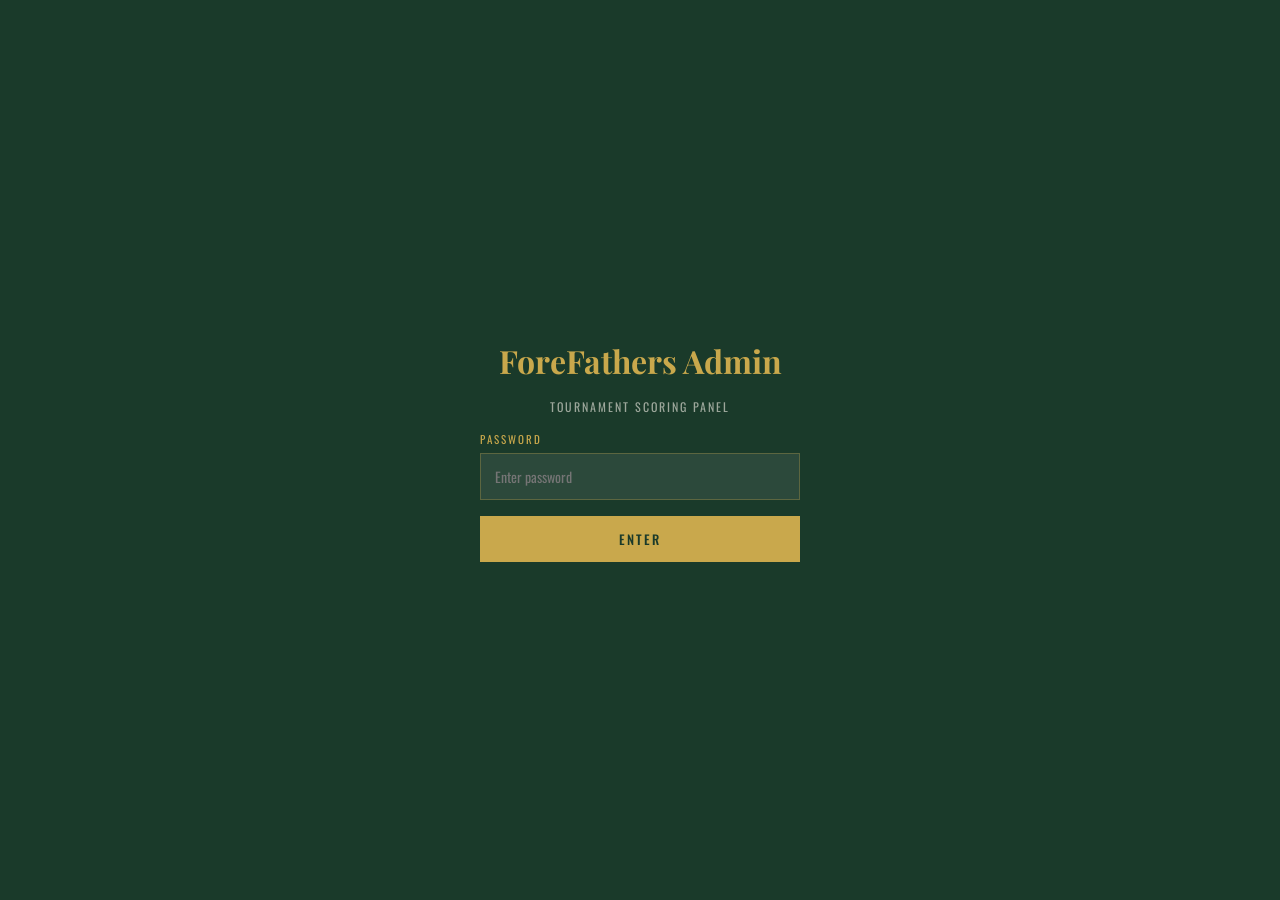
==== admin.html @ 04873b29 "Add files via upload" ====
<!DOCTYPE html>
<html lang="en">
<head>
<meta charset="UTF-8">
<meta name="viewport" content="width=device-width, initial-scale=1.0">
<title>ForeFathers Admin</title>
<link href="https://fonts.googleapis.com/css2?family=Oswald:wght@300;400;500&family=Playfair+Display:wght@700&display=swap" rel="stylesheet">
<style>
  :root { --green:#1a3a2a; --gold:#c9a84c; --cream:#f5f0e8; }
  * { margin:0; padding:0; box-sizing:border-box; }
  body { background:var(--green); font-family:'Oswald',sans-serif; color:var(--cream); min-height:100vh; }

  #login-screen { display:flex; flex-direction:column; align-items:center; justify-content:center; min-height:100vh; gap:16px; padding:20px; }
  #login-screen h1 { font-family:'Playfair Display',serif; color:var(--gold); font-size:2rem; text-align:center; }
  #login-screen p { color:rgba(245,240,232,0.6); font-size:12px; letter-spacing:2px; text-transform:uppercase; }
  .input-group { display:flex; flex-direction:column; gap:6px; width:100%; max-width:320px; }
  .input-group label { font-size:11px; letter-spacing:2px; text-transform:uppercase; color:var(--gold); }
  .input-group input { background:rgba(255,255,255,0.08); border:1px solid rgba(201,168,76,0.3); color:var(--cream); padding:12px 14px; font-family:'Oswald',sans-serif; font-size:14px; outline:none; width:100%; }
  .input-group input:focus { border-color:var(--gold); }
  .btn { background:var(--gold); color:var(--green); border:none; padding:13px 32px; font-family:'Oswald',sans-serif; font-size:13px; letter-spacing:2px; text-transform:uppercase; cursor:pointer; font-weight:500; width:100%; max-width:320px; transition:background 0.2s; }
  .btn:hover { background:#e5c97a; }
  .btn.secondary { background:transparent; color:var(--gold); border:1px solid rgba(201,168,76,0.4); }
  .btn.secondary:hover { background:rgba(201,168,76,0.1); }
  #login-error { color:#e74c3c; font-size:12px; letter-spacing:1px; display:none; }

  #admin-panel { display:none; padding:0 0 60px; }
  .admin-header { background:rgba(0,0,0,0.3); border-bottom:2px solid var(--gold); padding:16px 24px; display:flex; justify-content:space-between; align-items:center; }
  .admin-header h1 { font-family:'Playfair Display',serif; color:var(--gold); font-size:1.3rem; }
  .admin-header button { background:none; border:1px solid rgba(201,168,76,0.3); color:var(--cream); padding:6px 16px; cursor:pointer; font-family:'Oswald',sans-serif; font-size:11px; letter-spacing:1px; }
  .admin-body { max-width:900px; margin:0 auto; padding:30px 20px; }
  .section-label { font-size:10px; letter-spacing:3px; text-transform:uppercase; color:var(--gold); margin-bottom:16px; margin-top:32px; border-bottom:1px solid rgba(201,168,76,0.2); padding-bottom:8px; }

  .score-table { width:100%; border-collapse:collapse; }
  .score-table th { background:rgba(0,0,0,0.3); color:var(--gold); font-size:11px; letter-spacing:2px; text-transform:uppercase; padding:12px 10px; text-align:left; }
  .score-table th:not(:first-child) { text-align:center; }
  .score-table td { padding:8px 6px; border-bottom:1px solid rgba(255,255,255,0.05); }
  .score-table td:first-child { font-size:13px; letter-spacing:0.5px; }
  .score-table td .hcp { font-size:10px; color:rgba(245,240,232,0.4); }
  .score-table input[type="number"] { width:60px; background:rgba(255,255,255,0.08); border:1px solid rgba(255,255,255,0.1); color:var(--cream); padding:8px 6px; text-align:center; font-family:'Oswald',sans-serif; font-size:14px; -moz-appearance:textfield; }
  .score-table input[type="number"]::-webkit-inner-spin-button { -webkit-appearance:none; }
  .score-table input[type="number"]:focus { border-color:var(--gold); outline:none; }
  .score-table .net-cell { font-size:12px; color:var(--gold); text-align:center; }
  .score-table .total-cell { font-weight:500; font-size:14px; text-align:center; }
  .score-table tr:hover td { background:rgba(255,255,255,0.03); }

  .save-bar { position:fixed; bottom:0; left:0; right:0; background:var(--green); border-top:2px solid var(--gold); padding:14px 24px; display:flex; gap:12px; align-items:center; justify-content:flex-end; }
  #save-status { font-size:12px; letter-spacing:1px; flex:1; }
  #save-status.ok { color:#2ecc71; }
  #save-status.err { color:#e74c3c; }
  #save-status.saving { color:var(--gold); }
  .table-wrapper { overflow-x:auto; }

  .round-tabs { display:flex; gap:6px; flex-wrap:wrap; margin-bottom:16px; }
  .round-tab { background:transparent; border:1px solid rgba(201,168,76,0.3); color:rgba(245,240,232,0.6); padding:7px 14px; font-family:'Oswald',sans-serif; font-size:11px; letter-spacing:1px; text-transform:uppercase; cursor:pointer; transition:all 0.2s; }
  .round-tab.active { background:var(--gold); color:var(--green); border-color:var(--gold); }
  .round-tab:hover:not(.active) { border-color:var(--gold); color:var(--cream); }
  #pairings-status.ok { color:#2ecc71; }
  #pairings-status.err { color:#e74c3c; }
  #pairings-status.saving { color:var(--gold); }

  @media (max-width:600px) {
    .score-table input[type="number"] { width:48px; font-size:13px; }
    .score-table th, .score-table td { padding:8px 4px; }
  }
</style>
</head>
<body>

<div id="login-screen">
  <h1>ForeFathers Admin</h1>
  <p>Tournament Scoring Panel</p>
  <div class="input-group">
    <label>Password</label>
    <input type="password" id="password-input" placeholder="Enter password" onkeydown="if(event.key==='Enter')login()"/>
  </div>
  <button class="btn" onclick="login()">Enter</button>
  <div id="login-error">Incorrect password</div>
</div>

<div id="admin-panel">
  <div class="admin-header">
    <h1>ForeFathers Invitational — Scoring</h1>
    <button onclick="logout()">Log Out</button>
  </div>
  <div class="admin-body">

    <div class="section-label">Tee Time Pairings</div>
    <div id="pairings-panel">
      <div class="round-tabs">
        <button class="round-tab active" onclick="switchRound(0)">R1 · True Blue</button>
        <button class="round-tab" onclick="switchRound(1)">R2 · Caledonia</button>
        <button class="round-tab" onclick="switchRound(2)">R3 · Pawleys</button>
        <button class="round-tab" onclick="switchRound(3)">R4 · TPC</button>
      </div>
      <div id="pairings-builder" style="min-height:10px;"></div>
      <div style="display:flex;gap:10px;margin-top:14px;flex-wrap:wrap;">
        <button class="btn secondary" style="width:auto;max-width:none;" onclick="loadPairings()">Refresh Pairings</button>
        <button class="btn" style="width:auto;max-width:none;" onclick="savePairings()">Save Pairings to Site</button>
      </div>
      <div id="pairings-status" style="font-size:12px;letter-spacing:1px;margin-top:8px;"></div>
    </div>

    <div class="section-label" style="margin-top:40px;">Round Scores (Gross)</div>
    <div class="table-wrapper">
      <table class="score-table" id="score-table">
        <thead>
          <tr>
            <th>Player</th>
            <th>R1<br><small style="opacity:0.5;font-size:9px">True Blue</small></th>
            <th>R2<br><small style="opacity:0.5;font-size:9px">Caledonia</small></th>
            <th>R3<br><small style="opacity:0.5;font-size:9px">Pawleys</small></th>
            <th>R4<br><small style="opacity:0.5;font-size:9px">TPC</small></th>
            <th>Gross</th>
            <th>Net</th>
          </tr>
        </thead>
        <tbody id="score-body"></tbody>
      </table>
    </div>

  </div>
  <div class="save-bar">
    <div id="save-status"></div>
    <button class="btn secondary" style="width:auto;max-width:none;" onclick="loadScores()">Refresh</button>
    <button class="btn" style="width:auto;max-width:none;" onclick="saveScores()">Save Scores to Site</button>
  </div>
</div>

<script>
const ADMIN_PASSWORD = 'forefathers2026';
const REPO_OWNER    = 'michaelconnell6-alt';
const REPO_NAME     = 'ffinvitational';
const SCORES_FILE   = 'scores.json';
const PAIRINGS_FILE = 'pairings.json';

let scoresData   = null;
let fileSha      = null;
let pairingsSha  = null;
let activeRound  = 0;
let pairingsData = {
  rounds: [
    { round:1, course:'True Blue',         date:'Friday, July 11',   groups:[] },
    { round:2, course:'Caledonia',          date:'Friday, July 11',   groups:[] },
    { round:3, course:'Pawleys Plantation', date:'Saturday, July 12', groups:[] },
    { round:4, course:'TPC Myrtle Beach',   date:'Sunday, July 13',   groups:[] }
  ]
};

// ── AUTH ──────────────────────────────────────────────────────
function login() {
  if (document.getElementById('password-input').value === ADMIN_PASSWORD) {
    document.getElementById('login-screen').style.display = 'none';
    document.getElementById('admin-panel').style.display  = 'block';
    renderPairings();
    loadScores();
    loadPairings();
  } else {
    document.getElementById('login-error').style.display = 'block';
  }
}
function logout() {
  document.getElementById('login-screen').style.display = 'flex';
  document.getElementById('admin-panel').style.display  = 'none';
  document.getElementById('password-input').value = '';
}

// ── FALLBACK PLAYERS ──────────────────────────────────────────
const FALLBACK_PLAYERS = [
  {"name":"Rob Leverone",    "handicap":8.4,  "strokes":[10,12,11,12],"scores":[null,null,null,null]},
  {"name":"Mikey Connell",   "handicap":6.9,  "strokes":[8, 10, 9,10],"scores":[null,null,null,null]},
  {"name":"Joseph Lowry",    "handicap":9.3,  "strokes":[11,13,12,13],"scores":[null,null,null,null]},
  {"name":"Garrett Wardell", "handicap":11.7, "strokes":[14,16,15,16],"scores":[null,null,null,null]},
  {"name":"Russell Cobble",  "handicap":5.7,  "strokes":[7, 9, 7, 8], "scores":[null,null,null,null]},
  {"name":"Justin Roy",      "handicap":13.0, "strokes":[16,18,16,18],"scores":[null,null,null,null]},
  {"name":"Steve Williams",  "handicap":10.3, "strokes":[13,15,13,15],"scores":[null,null,null,null]},
  {"name":"Micah Smoak",     "handicap":6.6,  "strokes":[8, 10, 8,10],"scores":[null,null,null,null]},
  {"name":"Nick Demarchi",   "handicap":12.4, "strokes":[15,17,16,17],"scores":[null,null,null,null]},
  {"name":"John Beauregard", "handicap":5.8,  "strokes":[7, 9, 7, 8], "scores":[null,null,null,null]},
  {"name":"Derek Beauregard","handicap":10.2, "strokes":[13,14,13,14],"scores":[null,null,null,null]},
  {"name":"Ryan Beauregard", "handicap":6.3,  "strokes":[8, 9, 8, 9], "scores":[null,null,null,null]},
  {"name":"Nick Brabant",    "handicap":17.9, "strokes":[22,24,22,25],"scores":[null,null,null,null]},
  {"name":"Court Russo",     "handicap":12.9, "strokes":[12,14,12,15],"scores":[null,null,null,null]}
];

const ALL_PLAYERS = FALLBACK_PLAYERS.map(function(p){ return p.name; });

// ── SCORES ────────────────────────────────────────────────────
async function loadScores() {
  const token = localStorage.getItem('ff_token');
  setStatus('Loading scores...', 'saving');
  if (token) {
    try {
      const res = await fetch('https://api.github.com/repos/' + REPO_OWNER + '/' + REPO_NAME + '/contents/' + SCORES_FILE, {
        headers: { 'Authorization': 'token ' + token, 'Cache-Control': 'no-cache' }
      });
      if (res.ok) {
        const json = await res.json();
        fileSha    = json.sha;
        scoresData = JSON.parse(atob(json.content.replace(/\s/g, '')));
        setStatus('✓ Scores loaded from GitHub', 'ok');
        renderTable();
        return;
      }
    } catch(e) {}
  }
  try {
    const raw = await fetch('https://raw.githubusercontent.com/' + REPO_OWNER + '/' + REPO_NAME + '/main/' + SCORES_FILE + '?_=' + Date.now());
    if (raw.ok) {
      scoresData = await raw.json();
      fileSha    = null;
      setStatus('✓ Scores loaded (SHA will be fetched on save)', 'ok');
      renderTable();
      return;
    }
  } catch(e) {}
  scoresData = { players: FALLBACK_PLAYERS };
  fileSha = null;
  setStatus('⚠ Using local data — save will fetch SHA automatically', 'err');
  renderTable();
}

function renderTable() {
  var tbody = document.getElementById('score-body');
  tbody.innerHTML = '';
  scoresData.players.forEach(function(p, pi) {
    var gross = p.scores.reduce(function(a,v){ return a + (v||0); }, 0);
    var rounds = p.scores.filter(function(v){ return v !== null; }).length;
    var strokesTotal = p.scores.reduce(function(a,v,i){ return v !== null ? a + (p.strokes[i]||0) : a; }, 0);
    var net = rounds > 0 ? gross - strokesTotal : null;
    var tr = document.createElement('tr');
    tr.innerHTML = '<td>' + p.name + '<br><span class="hcp">HCP ' + p.handicap + '</span></td>' +
      p.scores.map(function(s, ri) {
        return '<td style="text-align:center"><input type="number" value="' + (s||'') + '" placeholder="—" oninput="updateScore(' + pi + ',' + ri + ',this.value)"/></td>';
      }).join('') +
      '<td class="total-cell">' + (rounds > 0 ? gross : '—') + '</td>' +
      '<td class="net-cell">'   + (net !== null  ? net  : '—') + '</td>';
    tbody.appendChild(tr);
  });
}

function updateScore(pi, ri, val) {
  scoresData.players[pi].scores[ri] = val === '' ? null : parseInt(val);
  var p = scoresData.players[pi];
  var gross = p.scores.reduce(function(a,v){ return a+(v||0); }, 0);
  var rounds = p.scores.filter(function(v){ return v !== null; }).length;
  var strokesTotal = p.scores.reduce(function(a,v,i){ return v !== null ? a+(p.strokes[i]||0) : a; }, 0);
  var net = rounds > 0 ? gross - strokesTotal : null;
  var rows = document.getElementById('score-body').querySelectorAll('tr');
  rows[pi].querySelector('.total-cell').textContent = rounds > 0 ? gross : '—';
  rows[pi].querySelector('.net-cell').textContent   = net !== null ? net : '—';
}

async function saveScores() {
  var token = localStorage.getItem('ff_token');
  if (!token) { setStatus('No GitHub token — contact admin', 'err'); return; }
  setStatus('Saving...', 'saving');
  try {
    if (!fileSha) {
      var shaRes = await fetch('https://api.github.com/repos/' + REPO_OWNER + '/' + REPO_NAME + '/contents/' + SCORES_FILE, { headers: { 'Authorization': 'token ' + token } });
      if (shaRes.ok) { var shaJson = await shaRes.json(); fileSha = shaJson.sha; }
    }
    var content = btoa(unescape(encodeURIComponent(JSON.stringify(scoresData, null, 2))));
    var body    = { message: 'Update scores', content: content };
    if (fileSha) body.sha = fileSha;
    var res = await fetch('https://api.github.com/repos/' + REPO_OWNER + '/' + REPO_NAME + '/contents/' + SCORES_FILE, {
      method: 'PUT',
      headers: { 'Authorization': 'token ' + token, 'Content-Type': 'application/json' },
      body: JSON.stringify(body)
    });
    if (res.ok) {
      var json = await res.json();
      fileSha = json.content.sha;
      setStatus('✓ Scores saved! Site updates in ~30s', 'ok');
    } else {
      var err = await res.json();
      setStatus('✗ Save failed: ' + (err.message || res.status), 'err');
    }
  } catch(e) { setStatus('✗ Error: ' + e.message, 'err'); }
}

function setStatus(msg, cls) {
  var el = document.getElementById('save-status');
  el.textContent = msg; el.className = cls;
}

// ── PAIRINGS ──────────────────────────────────────────────────
async function loadPairings() {
  var token = localStorage.getItem('ff_token');
  setPairStatus('Loading...', 'saving');

  if (token) {
    try {
      var res = await fetch('https://api.github.com/repos/' + REPO_OWNER + '/' + REPO_NAME + '/contents/' + PAIRINGS_FILE, {
        headers: { 'Authorization': 'token ' + token, 'Cache-Control': 'no-cache' }
      });
      if (res.ok) {
        var json    = await res.json();
        pairingsSha = json.sha;
        pairingsData = JSON.parse(atob(json.content.replace(/\s/g, '')));
        setPairStatus('✓ Pairings loaded (API)', 'ok');
        renderPairings();
        return;
      }
    } catch(e) { /* fall through */ }
  }

  try {
    var raw = await fetch('https://raw.githubusercontent.com/' + REPO_OWNER + '/' + REPO_NAME + '/main/' + PAIRINGS_FILE + '?_=' + Date.now());
    if (raw.ok) {
      pairingsData = await raw.json();
      pairingsSha  = null;
      setPairStatus('✓ Pairings loaded (raw)', 'ok');
    } else {
      pairingsData = { rounds: [
        { round:1, course:'True Blue',         date:'Friday, July 11',   groups:[] },
        { round:2, course:'Caledonia',          date:'Friday, July 11',   groups:[] },
        { round:3, course:'Pawleys Plantation', date:'Saturday, July 12', groups:[] },
        { round:4, course:'TPC Myrtle Beach',   date:'Sunday, July 13',   groups:[] }
      ]};
      setPairStatus('Using blank pairings', 'err');
    }
    renderPairings();
  } catch(e) {
    setPairStatus('Could not load pairings: ' + e.message, 'err');
  }
}

function switchRound(idx) {
  activeRound = idx;
  document.querySelectorAll('.round-tab').forEach(function(t, i){ t.classList.toggle('active', i === idx); });
  renderPairings();
}

function renderPairings() {
  var builder = document.getElementById('pairings-builder');
  if (!builder) return;
  if (!pairingsData || !pairingsData.rounds) return;
  try {

  var round    = pairingsData.rounds[activeRound];
  var assigned = [];
  for (var gi = 0; gi < round.groups.length; gi++) {
    for (var pi = 0; pi < round.groups[gi].players.length; pi++) {
      assigned.push(round.groups[gi].players[pi]);
    }
  }
  var unassigned = ALL_PLAYERS.filter(function(p){ return assigned.indexOf(p) === -1; });

  var html = '<div style="display:grid;grid-template-columns:repeat(auto-fit,minmax(200px,1fr));gap:12px;margin-bottom:8px;">';
  for (var g = 0; g < round.groups.length; g++) {
    var grp = round.groups[g];
    html += '<div style="background:rgba(0,0,0,0.25);border:1px solid rgba(201,168,76,0.2);padding:14px;">';
    html += '<div style="font-size:10px;letter-spacing:2px;text-transform:uppercase;color:#c9a84c;margin-bottom:8px;">Group ' + (g+1) + '</div>';
    html += '<input value="' + (grp.teeTime||'') + '" placeholder="Tee time (e.g. 8:06 AM)" oninput="pairingsData.rounds[' + activeRound + '].groups[' + g + '].teeTime=this.value" style="width:100%;background:rgba(255,255,255,0.08);border:1px solid rgba(201,168,76,0.3);color:#f5f0e8;padding:7px 10px;font-size:13px;margin-bottom:8px;outline:none;"/>';
    for (var pp = 0; pp < grp.players.length; pp++) {
      html += '<div style="display:flex;justify-content:space-between;align-items:center;padding:5px 0;border-bottom:1px solid rgba(255,255,255,0.05);font-size:13px;color:#f5f0e8;">';
      html += '<span>' + grp.players[pp] + '</span>';
      html += '<button onclick="removeFromGroup(' + g + ',\'' + grp.players[pp] + '\')" style="background:none;border:none;color:rgba(201,168,76,0.5);cursor:pointer;font-size:18px;line-height:1;padding:0 2px;">×</button>';
      html += '</div>';
    }
    if (unassigned.length > 0) {
      html += '<select onchange="addToGroup(' + g + ',this)" style="margin-top:8px;width:100%;background:#1a3a2a;border:1px solid rgba(201,168,76,0.3);color:#f5f0e8;padding:6px;font-size:12px;">';
      html += '<option value="">+ Add player</option>';
      for (var u = 0; u < unassigned.length; u++) {
        html += '<option value="' + unassigned[u] + '">' + unassigned[u] + '</option>';
      }
      html += '</select>';
    }
    html += '</div>';
  }
  html += '</div>';

  if (round.groups.length < 5) {
    html += '<button onclick="addGroup()" style="background:transparent;border:1px dashed rgba(201,168,76,0.4);color:#c9a84c;padding:10px;width:100%;cursor:pointer;font-size:12px;letter-spacing:2px;text-transform:uppercase;margin-bottom:12px;">+ Add Group</button>';
  }

  if (unassigned.length > 0) {
    html += '<div style="margin-top:12px;">';
    html += '<div style="font-size:10px;letter-spacing:2px;color:rgba(245,240,232,0.5);text-transform:uppercase;margin-bottom:8px;">Unassigned Players</div>';
    html += '<div style="display:flex;flex-wrap:wrap;gap:6px;">';
    for (var uu = 0; uu < unassigned.length; uu++) {
      html += '<span onclick="promptAddToGroup(\'' + unassigned[uu] + '\')" style="background:rgba(255,255,255,0.07);border:1px solid rgba(255,255,255,0.12);color:#f5f0e8;padding:5px 12px;font-size:12px;cursor:pointer;letter-spacing:0.5px;">' + unassigned[uu] + '</span>';
    }
    html += '</div></div>';
  }

  builder.innerHTML = html;
  } catch(e) { builder.innerHTML = '<p style="color:#e74c3c;font-size:13px;">Render error: ' + e.message + '</p>'; }
}

function addGroup() {
  pairingsData.rounds[activeRound].groups.push({ teeTime:'', players:[] });
  renderPairings();
}
function addToGroup(gi, sel) {
  if (!sel.value) return;
  pairingsData.rounds[activeRound].groups[gi].players.push(sel.value);
  renderPairings();
}
function removeFromGroup(gi, player) {
  var g = pairingsData.rounds[activeRound].groups[gi];
  g.players = g.players.filter(function(p){ return p !== player; });
  renderPairings();
}
function promptAddToGroup(player) {
  var round = pairingsData.rounds[activeRound];
  if (round.groups.length === 0) { alert('Add a group first.'); return; }
  if (round.groups.length === 1) { pairingsData.rounds[activeRound].groups[0].players.push(player); renderPairings(); return; }
  var choice = prompt('Add ' + player + ' to which group?\n' + round.groups.map(function(g,i){ return (i+1) + ': ' + (g.teeTime||'Group '+(i+1)); }).join('\n') + '\nEnter group number:');
  var idx = parseInt(choice) - 1;
  if (!isNaN(idx) && idx >= 0 && idx < round.groups.length) {
    pairingsData.rounds[activeRound].groups[idx].players.push(player);
    renderPairings();
  }
}

async function savePairings() {
  var token = localStorage.getItem('ff_token');
  if (!token) { setPairStatus('No GitHub token', 'err'); return; }
  setPairStatus('Saving...', 'saving');
  try {
    if (!pairingsSha) {
      var shaRes = await fetch('https://api.github.com/repos/' + REPO_OWNER + '/' + REPO_NAME + '/contents/' + PAIRINGS_FILE, { headers: { 'Authorization': 'token ' + token } });
      if (shaRes.ok) { var sj = await shaRes.json(); pairingsSha = sj.sha; }
    }
    var content = btoa(unescape(encodeURIComponent(JSON.stringify(pairingsData, null, 2))));
    var body    = { message: 'Update pairings', content: content };
    if (pairingsSha) body.sha = pairingsSha;
    var res = await fetch('https://api.github.com/repos/' + REPO_OWNER + '/' + REPO_NAME + '/contents/' + PAIRINGS_FILE, {
      method: 'PUT',
      headers: { 'Authorization': 'token ' + token, 'Content-Type': 'application/json' },
      body: JSON.stringify(body)
    });
    if (res.ok) {
      var j = await res.json();
      pairingsSha = j.content.sha;
      setPairStatus('✓ Pairings saved! Site updates in ~30s', 'ok');
    } else {
      var err = await res.json();
      setPairStatus('✗ Save failed: ' + (err.message || res.status), 'err');
    }
  } catch(e) { setPairStatus('✗ Error: ' + e.message, 'err'); }
}

function setPairStatus(msg, cls) {
  var el = document.getElementById('pairings-status');
  el.textContent = msg; el.className = cls;
}
</script>
</body>
</html>
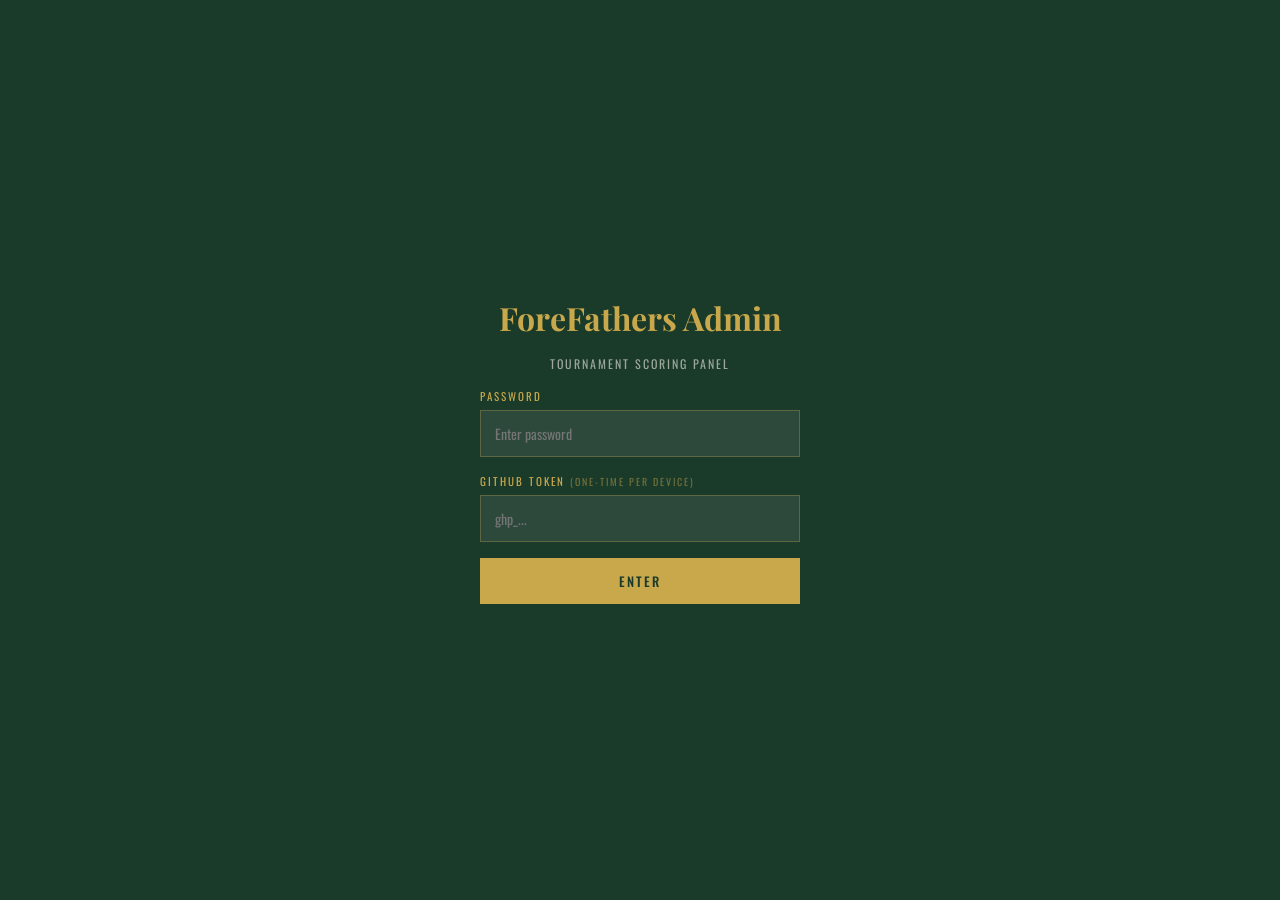
==== commit f352d4bf: "Add files via upload" ====
--- a/admin.html
+++ b/admin.html
@@ -23,7 +23,7 @@
   .btn.secondary:hover { background:rgba(201,168,76,0.1); }
   #login-error { color:#e74c3c; font-size:12px; letter-spacing:1px; display:none; }
 
-  #admin-panel { display:none; padding:0 0 60px; }
+  #admin-panel { display:none; padding:0 0 100px; }
   .admin-header { background:rgba(0,0,0,0.3); border-bottom:2px solid var(--gold); padding:16px 24px; display:flex; justify-content:space-between; align-items:center; }
   .admin-header h1 { font-family:'Playfair Display',serif; color:var(--gold); font-size:1.3rem; }
   .admin-header button { background:none; border:1px solid rgba(201,168,76,0.3); color:var(--cream); padding:6px 16px; cursor:pointer; font-family:'Oswald',sans-serif; font-size:11px; letter-spacing:1px; }
@@ -43,7 +43,7 @@
   .score-table .total-cell { font-weight:500; font-size:14px; text-align:center; }
   .score-table tr:hover td { background:rgba(255,255,255,0.03); }
 
-  .save-bar { position:fixed; bottom:0; left:0; right:0; background:var(--green); border-top:2px solid var(--gold); padding:14px 24px; display:flex; gap:12px; align-items:center; justify-content:flex-end; }
+  .save-bar { position:fixed; bottom:0; left:0; right:0; background:var(--green); border-top:2px solid var(--gold); padding:14px 24px; padding-bottom:calc(14px + env(safe-area-inset-bottom, 0px)); display:flex; gap:12px; align-items:center; justify-content:flex-end; flex-wrap:wrap; }
   #save-status { font-size:12px; letter-spacing:1px; flex:1; }
   #save-status.ok { color:#2ecc71; }
   #save-status.err { color:#e74c3c; }
@@ -61,6 +61,28 @@
   @media (max-width:600px) {
     .score-table input[type="number"] { width:48px; font-size:13px; }
     .score-table th, .score-table td { padding:8px 4px; }
+    #admin-panel { padding-bottom: 90px; }
+    .save-bar {
+      flex-direction: column;
+      align-items: stretch;
+      gap: 8px;
+      padding: 10px 16px;
+      padding-bottom: calc(10px + env(safe-area-inset-bottom, 0px));
+    }
+    #save-status {
+      font-size: 11px;
+      letter-spacing: 0.5px;
+      text-align: center;
+      min-height: 0;
+      white-space: nowrap;
+      overflow: hidden;
+      text-overflow: ellipsis;
+    }
+    .save-bar-buttons {
+      display: flex;
+      gap: 8px;
+    }
+    .save-bar .btn { flex: 1; padding: 10px 8px; font-size: 11px; letter-spacing: 1px; }
   }
 </style>
 </head>
@@ -73,8 +95,12 @@
     <label>Password</label>
     <input type="password" id="password-input" placeholder="Enter password" onkeydown="if(event.key==='Enter')login()"/>
   </div>
+  <div class="input-group">
+    <label>GitHub Token <span style="color:rgba(201,168,76,0.5);font-size:10px;">(one-time per device)</span></label>
+    <input type="password" id="token-input" placeholder="ghp_..." onkeydown="if(event.key==='Enter')login()"/>
+  </div>
   <button class="btn" onclick="login()">Enter</button>
-  <div id="login-error">Incorrect password</div>
+  <div id="login-error">Incorrect password or missing token</div>
 </div>
 
 <div id="admin-panel">
@@ -89,8 +115,8 @@
       <div class="round-tabs">
         <button class="round-tab active" onclick="switchRound(0)">R1 · True Blue</button>
         <button class="round-tab" onclick="switchRound(1)">R2 · Caledonia</button>
-        <button class="round-tab" onclick="switchRound(2)">R3 · Pawleys</button>
-        <button class="round-tab" onclick="switchRound(3)">R4 · TPC</button>
+        <button class="round-tab" onclick="switchRound(2)">R3 · TPC</button>
+        <button class="round-tab" onclick="switchRound(3)">R4 · Pawleys</button>
       </div>
       <div id="pairings-builder" style="min-height:10px;"></div>
       <div style="display:flex;gap:10px;margin-top:14px;flex-wrap:wrap;">
@@ -108,8 +134,8 @@
             <th>Player</th>
             <th>R1<br><small style="opacity:0.5;font-size:9px">True Blue</small></th>
             <th>R2<br><small style="opacity:0.5;font-size:9px">Caledonia</small></th>
-            <th>R3<br><small style="opacity:0.5;font-size:9px">Pawleys</small></th>
-            <th>R4<br><small style="opacity:0.5;font-size:9px">TPC</small></th>
+            <th>R3<br><small style="opacity:0.5;font-size:9px">TPC</small></th>
+            <th>R4<br><small style="opacity:0.5;font-size:9px">Pawleys</small></th>
             <th>Gross</th>
             <th>Net</th>
           </tr>
@@ -121,13 +147,16 @@
   </div>
   <div class="save-bar">
     <div id="save-status"></div>
-    <button class="btn secondary" style="width:auto;max-width:none;" onclick="loadScores()">Refresh</button>
-    <button class="btn" style="width:auto;max-width:none;" onclick="saveScores()">Save Scores to Site</button>
+    <div class="save-bar-buttons">
+      <button class="btn secondary" style="width:auto;max-width:none;" onclick="loadScores()">Refresh</button>
+      <button class="btn" style="width:auto;max-width:none;" onclick="saveScores()">Save Scores to Site</button>
+    </div>
   </div>
 </div>
 
 <script>
 const ADMIN_PASSWORD = 'forefathers2026';
+const localStorage.getItem('ff_token')  = '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';
 const REPO_OWNER    = 'michaelconnell6-alt';
 const REPO_NAME     = 'ffinvitational';
 const SCORES_FILE   = 'scores.json';
@@ -141,14 +170,22 @@
   rounds: [
     { round:1, course:'True Blue',         date:'Friday, July 11',   groups:[] },
     { round:2, course:'Caledonia',          date:'Friday, July 11',   groups:[] },
-    { round:3, course:'Pawleys Plantation', date:'Saturday, July 12', groups:[] },
-    { round:4, course:'TPC Myrtle Beach',   date:'Sunday, July 13',   groups:[] }
+    { round:3, course:'TPC Myrtle Beach',   date:'Saturday, July 11', groups:[] },
+    { round:4, course:'Pawleys Plantation', date:'Sunday, July 12',   groups:[] }
   ]
 };
 
 // ── AUTH ──────────────────────────────────────────────────────
+(function() {
+  var saved = localStorage.getItem('ff_token');
+  if (saved) { var el = document.getElementById('token-input'); if (el) el.value = saved; }
+})();
+
 function login() {
-  if (document.getElementById('password-input').value === ADMIN_PASSWORD) {
+  var tok = document.getElementById('token-input').value.trim();
+  if (tok) localStorage.setItem('ff_token', tok);
+  var savedToken = localStorage.getItem('ff_token');
+  if (document.getElementById('password-input').value === ADMIN_PASSWORD && savedToken) {
     document.getElementById('login-screen').style.display = 'none';
     document.getElementById('admin-panel').style.display  = 'block';
     renderPairings();
@@ -334,7 +371,14 @@
 function renderPairings() {
   var builder = document.getElementById('pairings-builder');
   if (!builder) return;
-  if (!pairingsData || !pairingsData.rounds) return;
+  if (!pairingsData || !pairingsData.rounds) {
+    pairingsData = { rounds: [
+      { round:1, course:'True Blue',         date:'Friday, July 11',   groups:[] },
+      { round:2, course:'Caledonia',          date:'Friday, July 11',   groups:[] },
+      { round:3, course:'Pawleys Plantation', date:'Saturday, July 12', groups:[] },
+      { round:4, course:'TPC Myrtle Beach',   date:'Sunday, July 13',   groups:[] }
+    ]};
+  }
   try {
 
   var round    = pairingsData.rounds[activeRound];
